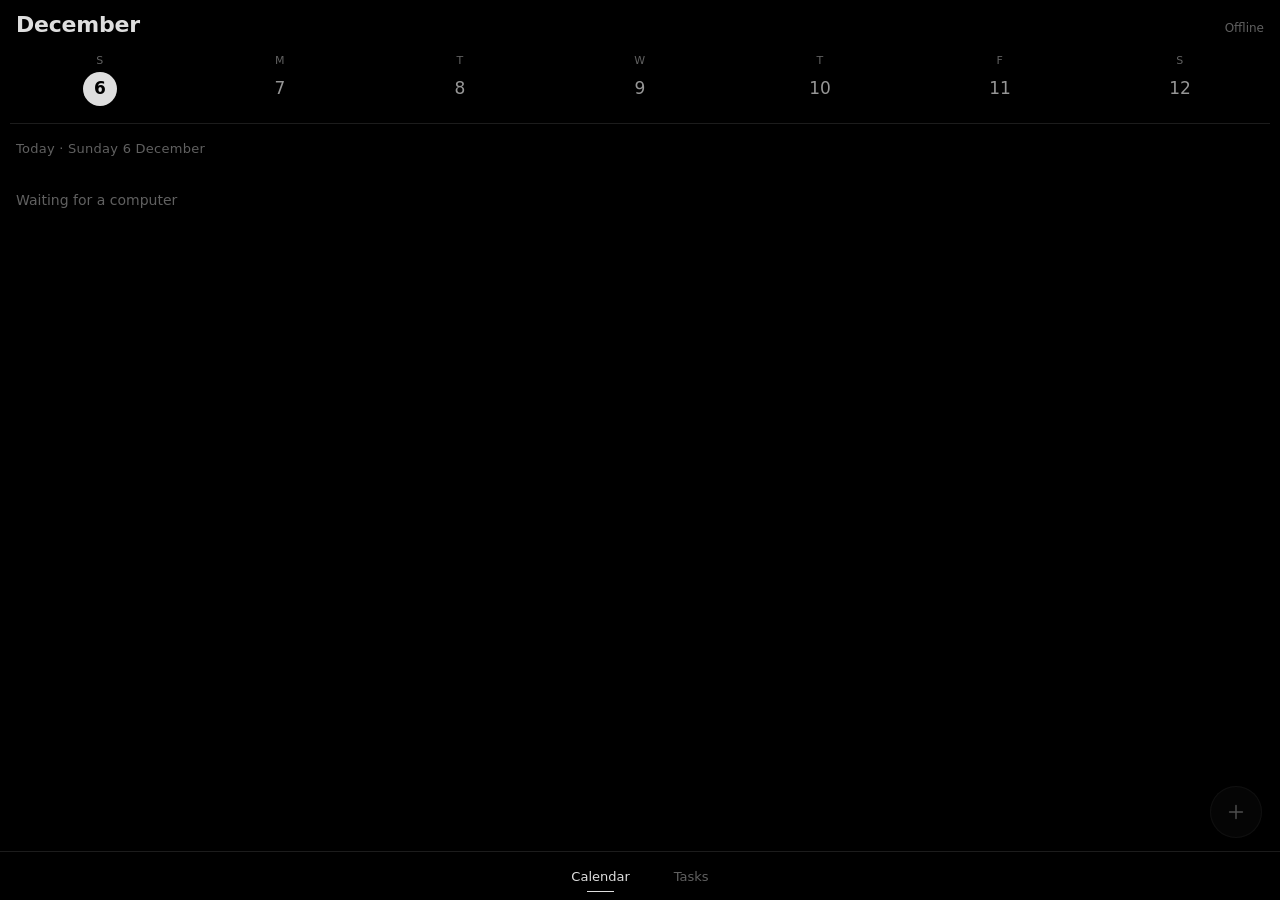
==== plan/index.html @ 7a0b4d62 "iPhone: Plan, a calendar and tasks app that edits taskvim plan/ is the iPhone's own app, separate fr" ====
<!doctype html>
<html lang="en">
<head>
<meta charset="utf-8">
<meta name="viewport" content="width=device-width,initial-scale=1,viewport-fit=cover">
<meta name="theme-color" content="#000000">
<meta name="apple-mobile-web-app-capable" content="yes">
<meta name="apple-mobile-web-app-status-bar-style" content="black-translucent">
<meta name="apple-mobile-web-app-title" content="Plan">
<link rel="apple-touch-icon" href="icon.png">
<link rel="manifest" href="manifest.webmanifest">
<title>Plan</title>
<style>
/* The iPhone's calendar and tasks: taskvim's data, edited from the phone. Same black glass as the
   subscreen (true black, greys, hairlines, one accent), but its own app: portrait, made for thumbs.
   Calendar: a week strip over the chosen day's agenda. Tasks: taskvim's dashboard sections. */
:root{
  --bg:#000; --text:#dedede; --sub:#969696; --muted:#606060; --faint:#2c2c2c; --hair:#1c1c1c; --sel:#141414;
  --accent:#94e2d5;
  --f:-apple-system,BlinkMacSystemFont,"SF Pro Text","Manrope",system-ui,sans-serif;
  color-scheme:dark;
}
*{box-sizing:border-box;-webkit-tap-highlight-color:transparent}
[hidden]{display:none!important}
html,body{margin:0;height:100%;background:var(--bg);color:var(--text);font:15px/1.35 var(--f);-webkit-text-size-adjust:100%}
body{overflow:hidden;overscroll-behavior:none}
button{font:inherit;color:inherit;background:none;border:0;padding:0;cursor:pointer}
.app{position:fixed;inset:0;display:grid;grid-template-rows:auto minmax(0,1fr) auto}

/* ---------- header + week strip ---------- */
header{padding:calc(env(safe-area-inset-top,0px) + 10px) 16px 0}
.top{display:flex;align-items:baseline;gap:8px;height:34px}
.month{font-size:22px;font-weight:600;letter-spacing:-.01em}
.year{font-size:22px;font-weight:300;color:var(--muted)}
.top .sp{flex:1}
.off{font-size:12px;color:var(--muted)}
.today{font-size:13px;color:var(--sub);padding:6px 0 6px 10px}
.strip{display:grid;grid-template-columns:repeat(7,1fr);margin:6px -6px 0;padding-bottom:8px;border-bottom:1px solid var(--hair);touch-action:pan-y}
.day{display:flex;flex-direction:column;align-items:center;gap:3px;padding:4px 0 2px;border-radius:12px;transition:background .15s}
.day .w{font-size:11px;color:var(--muted);letter-spacing:.04em}
.day .n{width:34px;height:34px;display:grid;place-items:center;border-radius:50%;font-size:17px;font-variant-numeric:tabular-nums;color:var(--sub);transition:background .15s,color .15s}
.day.is-today .n{color:var(--accent)}
.day.on .n{background:var(--text);color:#000;font-weight:600}
.day .dot{width:4px;height:4px;border-radius:50%;background:transparent}
.day.has .dot{background:var(--faint)}
.day.drop{background:var(--sel)}
.day.drop .n{box-shadow:inset 0 0 0 1px var(--accent)}

/* ---------- pages ---------- */
main{position:relative;overflow:hidden}
.page{position:absolute;inset:0;overflow-y:auto;-webkit-overflow-scrolling:touch;padding:0 16px 120px;overscroll-behavior:contain}
.slide-l{animation:slideL .22s cubic-bezier(.2,.8,.3,1)}
.slide-r{animation:slideR .22s cubic-bezier(.2,.8,.3,1)}
@keyframes slideL{from{transform:translateX(24px);opacity:.3}}
@keyframes slideR{from{transform:translateX(-24px);opacity:.3}}
.dtitle{font-size:13px;color:var(--muted);margin:16px 0 6px;letter-spacing:.02em}
.sec{font-size:11px;letter-spacing:.14em;text-transform:uppercase;color:var(--muted);margin:22px 0 4px;display:flex;justify-content:space-between}
.empty{color:var(--muted);font-size:14px;padding:28px 0 8px}

/* an agenda row: time, then what. Tasks carry a ring to tick; classes and events a hairline */
.list{-webkit-user-select:none;user-select:none;-webkit-touch-callout:none}
.item{display:flex;align-items:stretch;gap:12px;padding:11px 0;border-bottom:1px solid var(--hair);position:relative;background:var(--bg);transition:opacity .3s}
.item .when{width:46px;flex:none;font-variant-numeric:tabular-nums;display:flex;flex-direction:column;padding-top:1px}
.item .when b{font-weight:500;font-size:15px}
.item .when span{font-size:12px;color:var(--muted)}
.item .body{flex:1;min-width:0;border-left:2px solid var(--faint);padding-left:10px}
.item.event .body{border-left-color:var(--sub)}
.item.task .body{border-left-color:transparent;padding-left:0}
.item .t{white-space:nowrap;overflow:hidden;text-overflow:ellipsis}
.item .n{font-size:12.5px;color:var(--muted);white-space:nowrap;overflow:hidden;text-overflow:ellipsis;margin-top:1px}
.item.past .when,.item.past .t{color:var(--muted)}
.chk{width:22px;height:22px;flex:none;border-radius:50%;box-shadow:inset 0 0 0 1.5px var(--muted);align-self:center;position:relative;transition:box-shadow .2s,background .2s}
.chk::after{content:"";position:absolute;left:7px;top:4px;width:5px;height:10px;border:solid #000;border-width:0 2px 2px 0;transform:rotate(45deg);opacity:0}
.done .chk{background:var(--accent);box-shadow:none}
.done .chk::after{opacity:1}
.done .t{color:var(--muted);text-decoration:line-through;text-decoration-color:var(--faint)}
.item.untimed{padding:10px 0}
.item .meta{font-size:12.5px;color:var(--muted);align-self:center;white-space:nowrap;flex:none}
.now{height:0;border-top:1px solid var(--accent);position:relative;margin:-1px 0 0 46px}
.now::before{content:"";position:absolute;left:-4px;top:-4px;width:7px;height:7px;border-radius:50%;background:var(--accent)}

/* dragging: the row lifts and follows the finger; the time it would land on shows in place */
.item.lift{z-index:5;background:#0b0b0b;box-shadow:0 10px 30px rgba(0,0,0,.8),inset 0 0 0 1px var(--faint);border-radius:12px;padding-left:8px;padding-right:8px;margin:0 -8px;transition:none}
.item.lift .when b{color:var(--accent)}
.gap{height:0;border-top:1px solid var(--accent);margin:-1px 0 0}

/* ---------- tab bar + add ---------- */
nav{display:flex;justify-content:center;gap:36px;padding:10px 0 calc(env(safe-area-inset-bottom,0px) + 8px);border-top:1px solid var(--hair);background:var(--bg)}
nav button{font-size:13px;color:var(--muted);padding:6px 4px;position:relative}
nav button.on{color:var(--text)}
nav button.on::after{content:"";position:absolute;left:30%;right:30%;bottom:0;height:1px;background:var(--text)}
.fab{position:fixed;right:18px;bottom:calc(env(safe-area-inset-bottom,0px) + 62px);width:52px;height:52px;border-radius:50%;background:rgba(18,18,18,.92);-webkit-backdrop-filter:blur(16px);backdrop-filter:blur(16px);box-shadow:inset 0 0 0 1px var(--faint),0 10px 30px rgba(0,0,0,.7);display:grid;place-items:center;z-index:10}
.fab svg{width:22px;height:22px}
.fab:disabled{opacity:.35}

/* ---------- sheet: add and edit ---------- */
.veil{position:fixed;inset:0;background:rgba(0,0,0,.55);z-index:20;animation:fade .2s}
@keyframes fade{from{opacity:0}}
.sheet{position:fixed;left:0;right:0;bottom:0;z-index:21;max-height:92%;overflow-y:auto;background:rgba(12,12,12,.96);-webkit-backdrop-filter:blur(20px);backdrop-filter:blur(20px);box-shadow:inset 0 1px 0 var(--faint);border-radius:18px 18px 0 0;padding:8px 16px calc(env(safe-area-inset-bottom,0px) + 18px);animation:up .28s cubic-bezier(.2,.9,.25,1)}
@keyframes up{from{transform:translateY(100%)}}
.sheet .bar{display:flex;align-items:center;justify-content:space-between;height:44px}
.sheet .bar button{font-size:15px;color:var(--sub);padding:8px 0}
.sheet .bar .save{color:var(--accent);font-weight:600}
.sheet .bar .seg button{padding:6px 16px;font-size:13px}
.sheet .bar .save:disabled{opacity:.35}
.seg{display:flex;background:var(--sel);border-radius:9px;padding:2px;gap:2px}
.seg button{flex:1;font-size:13px;color:var(--sub);padding:6px 10px;border-radius:7px}
.seg button.on{background:#262626;color:var(--text)}
.title-in{width:100%;background:none;border:0;border-bottom:1px solid var(--hair);color:var(--text);font:500 20px/1.3 var(--f);padding:14px 0 12px;outline:none}
.title-in::placeholder{color:var(--muted)}
.row{display:flex;align-items:center;gap:10px;min-height:48px;border-bottom:1px solid var(--hair)}
.row label{flex:1;color:var(--sub);font-size:15px}
.row input,.row select{background:var(--sel);border:0;border-radius:8px;color:var(--text);font:16px var(--f);padding:6px 10px;min-height:34px;outline:none;-webkit-appearance:none;appearance:none}
.row input[type=text]{flex:1.4;min-width:0}
.row .x{color:var(--muted);font-size:13px;padding:6px 2px}
.row .seg{flex:none}
.days{display:flex;gap:6px;padding:10px 0;border-bottom:1px solid var(--hair)}
.days button{flex:1;height:34px;border-radius:9px;background:var(--sel);color:var(--sub);font-size:13px}
.days button.on{background:#262626;color:var(--text);box-shadow:inset 0 0 0 1px var(--faint)}
.acts{display:flex;gap:10px;margin-top:18px}
.acts button{flex:1;height:44px;border-radius:12px;background:var(--sel);color:var(--sub);font-size:15px}
.acts button.warn{color:#d9a0a8}
.hint{font-size:12.5px;color:var(--muted);margin-top:12px}

.toast{position:fixed;left:50%;bottom:calc(env(safe-area-inset-bottom,0px) + 128px);transform:translate(-50%,10px);opacity:0;pointer-events:none;transition:opacity .25s,transform .25s;background:#0d0d0d;box-shadow:inset 0 0 0 1px var(--faint);border-radius:12px;padding:10px 14px;font-size:13.5px;color:var(--sub);display:flex;gap:16px;align-items:center;z-index:30;max-width:calc(100% - 32px);white-space:nowrap}
.toast.show{opacity:1;transform:translate(-50%,0);pointer-events:auto}
.toast button{color:var(--accent);font-weight:600}
</style>
</head>
<body>
<div class="app">
  <header>
    <div class="top"><span class="month" id="month"></span><span class="year" id="year"></span><span class="sp"></span>
      <span class="off" id="off" hidden>Offline</span><button class="today" id="todayBtn" type="button" hidden>Today</button></div>
    <div class="strip" id="strip"></div>
  </header>
  <main>
    <section class="page" id="calPage"><div class="list" id="cal"></div></section>
    <section class="page" id="taskPage" hidden><div class="list" id="tasks"></div></section>
  </main>
  <nav><button type="button" data-tab="cal" class="on">Calendar</button><button type="button" data-tab="tasks">Tasks</button></nav>
</div>
<button class="fab" id="fab" type="button" aria-label="Add"><svg viewBox="0 0 24 24" fill="none" stroke="currentColor" stroke-width="1.6" stroke-linecap="round"><path d="M12 5v14M5 12h14"/></svg></button>
<div class="veil" id="veil" hidden></div>
<div class="sheet" id="sheet" hidden></div>
<div class="toast" id="toast"></div>
<script>
(() => {
'use strict';
const $ = s => document.querySelector(s);
const esc = s => String(s ?? '').replace(/[&<>"']/g, c => ({ '&': '&amp;', '<': '&lt;', '>': '&gt;', '"': '&quot;', "'": '&#39;' }[c]));
const load = (k, d) => { try { return JSON.parse(localStorage.getItem(k)) ?? d; } catch { return d; } };
const save = (k, v) => { try { localStorage.setItem(k, JSON.stringify(v)); } catch {} };

/* ================= dates: plain YYYY-MM-DD strings, local time ================= */
const pad = n => String(n).padStart(2, '0');
const iso = d => `${d.getFullYear()}-${pad(d.getMonth() + 1)}-${pad(d.getDate())}`;
const parse = s => { const [y, m, d] = s.split('-').map(Number); return new Date(y, m - 1, d); };
const addDays = (s, n) => { const d = parse(s); d.setDate(d.getDate() + n); return iso(d); };
const between = (a, b) => Math.round((Date.UTC(...b.split('-').map((v, i) => i === 1 ? v - 1 : +v)) - Date.UTC(...a.split('-').map((v, i) => i === 1 ? v - 1 : +v))) / 864e5);
const todayISO = () => iso(new Date());
const nowHM = () => { const d = new Date(); return `${pad(d.getHours())}:${pad(d.getMinutes())}`; };
const toMin = t => { const [h, m] = t.split(':').map(Number); return h * 60 + m; };
const toHM = m => { m = Math.max(0, Math.min(23 * 60 + 45, m)); return `${pad(Math.floor(m / 60))}:${pad(m % 60)}`; };
const WD = ['S', 'M', 'T', 'W', 'T', 'F', 'S'];
const weekStart = s => addDays(s, -parse(s).getDay());          // weeks start on Sunday, as in taskvim
function dayName(s) {
  const t = todayISO(), n = between(t, s);
  const long = parse(s).toLocaleDateString('en-GB', { weekday: 'long', day: 'numeric', month: 'long' });
  return n === 0 ? `Today · ${long}` : n === 1 ? `Tomorrow · ${long}` : n === -1 ? `Yesterday · ${long}` : long;
}
function dueLabel(s) {
  const n = between(todayISO(), s);
  if (n === 0) return 'today';
  if (n === 1) return 'tomorrow';
  if (n < 0) return n === -1 ? 'yesterday' : parse(s).toLocaleDateString('en-GB', { day: 'numeric', month: 'short' });
  if (n < 7) return parse(s).toLocaleDateString('en-GB', { weekday: 'short' });
  return parse(s).toLocaleDateString('en-GB', { day: 'numeric', month: 'short' });
}

/* ================= the computers ================= */
// The page comes from one computer over `tailscale serve`; any of them can answer, since
// Syncthing keeps taskvim's file the same on all. Edits go to whichever answered last.
const TAILNET = location.protocol === 'https:' && location.hostname.endsWith('.ts.net') ? location.hostname.split('.').slice(1).join('.') : '';
const HOSTS = [...new Set([TAILNET ? location.hostname.split('.')[0] : '', ...load('plan-hosts', ['omarchy', 'archlinux'])])];
const base = h => !h || !TAILNET ? location.origin : `https://${h}.${TAILNET}`;
let D = load('plan-data', null), live = null;

async function fetchJSON(url, opts = {}, ms = 4000) {
  const ctl = new AbortController(), timer = setTimeout(() => ctl.abort(), ms);
  try {
    const r = await fetch(url, { cache: 'no-store', ...opts, signal: ctl.signal });
    const body = await r.json().catch(() => ({}));
    if (!r.ok || body.error) throw new Error(body.error || `HTTP ${r.status}`);
    return body;
  } finally { clearTimeout(timer); }
}
function take(data, host) {
  D = data; live = host; save('plan-data', data);
  $('#off').hidden = true; $('#fab').disabled = false;
  render();
}
let syncing = false;
async function sync() {
  if (syncing || drag) return;
  syncing = true;
  try {
    for (const h of live != null ? [live, ...HOSTS.filter(x => x !== live)] : HOSTS) {
      try { const data = await fetchJSON(`${base(h)}/plan/data`); if (data.version !== D?.version || live !== h) take(data, h); return; } catch {}
    }
    live = null; $('#off').hidden = false; $('#fab').disabled = true;
  } finally { syncing = false; }
}
async function edit(op) {
  if (live == null) { toast('Offline · edits wait for a computer'); return false; }
  try {
    take(await fetchJSON(`${base(live)}/plan/edit`, { method: 'POST', body: JSON.stringify(op), headers: { 'Content-Type': 'text/plain' } }, 8000), live);
    return true;
  } catch (e) {
    toast(e.name === 'AbortError' ? 'No answer from the computer' : esc(e.message));
    sync();
    return false;
  }
}

/* ================= what falls on a day ================= */
// calendar::occurs_on, so the phone and taskvim agree on every repeat
function occurs(ev, day) {
  if (!ev.repeat) return day === ev.date;
  if (day < ev.date || ev.skip?.includes(day)) return false;
  const r = ev.repeat, every = Math.max(1, r.every || 1);
  if (r.until && day > r.until) return false;
  if (r.unit === 'day') return between(ev.date, day) % every === 0;
  if (r.unit === 'week') {
    const wd = parse(day).getDay(), weeks = between(weekStart(ev.date), weekStart(day)) / 7;
    return (r.days?.length ? r.days.includes(wd) : wd === parse(ev.date).getDay()) && weeks % every === 0;
  }
  const a = parse(ev.date), b = parse(day);
  return b.getDate() === a.getDate() && ((b.getFullYear() - a.getFullYear()) * 12 + b.getMonth() - a.getMonth()) % every === 0;
}
// a row reads in its title's direction, so a Hebrew class keeps its room on the same side
const dirOf = s => /^[^A-Za-z\u0590-\u05ff\u0600-\u06ff]*[\u0590-\u05ff\u0600-\u06ff]/.test(s) ? 'rtl' : 'ltr';
const dash = () => new Set(D?.dashboard || []);
const course = id => D?.projects.find(p => p.id === id)?.name || '';
// Yedion titles carry the lecturer ("… גב' כהן"): the list shows the course, the sheet the rest
const LECTURER = /\s+(גב'|מר|ד"ר|דר'|פרופ'|Dr\.?|Prof\.?)\s.*$/;
function agenda(day) {
  if (!D) return { timed: [], untimed: [], late: [] };
  const timed = [], untimed = [], late = [], pinned = dash();
  for (const c of D.classes) if (c.date === day) timed.push({ kind: 'class', id: c.id, title: c.title.replace(LECTURER, ''), note: c.note, start: c.start, end: c.end, src: c });
  for (const e of D.events) if (occurs(e, day)) timed.push({ kind: 'event', id: e.id, title: e.title, note: e.note, start: e.start, end: e.end, src: e });
  for (const t of D.tasks) {
    if (t.habit || t.done) continue;
    if (t.due === day) (t.start ? timed : untimed).push({ kind: 'task', id: t.id, title: t.text, note: course(t.project), start: t.start, end: t.end, src: t });
    else if (day === todayISO() && t.due && t.due < day && pinned.has(t.id)) late.push({ kind: 'task', id: t.id, title: t.text, note: course(t.project), src: t });
  }
  timed.sort((a, b) => a.start.localeCompare(b.start));
  untimed.sort((a, b) => a.title.localeCompare(b.title));
  late.sort((a, b) => a.src.due.localeCompare(b.src.due));
  return { timed, untimed, late };
}
const busy = day => { const a = agenda(day); return a.timed.length + a.untimed.length > 0; };

/* ================= render ================= */
let day = todayISO(), tab = 'cal';
const sel = s => `[data-kind="${s.kind}"][data-id="${esc(s.id)}"]`;
function renderStrip() {
  const w = weekStart(day), t = todayISO();
  const mid = parse(addDays(w, 3));
  $('#month').textContent = tab === 'cal' ? mid.toLocaleDateString('en-GB', { month: 'long' }) : 'Tasks';
  $('#year').textContent = tab !== 'cal' || mid.getFullYear() === new Date().getFullYear() ? '' : mid.getFullYear();
  $('#strip').hidden = tab !== 'cal';
  $('#todayBtn').hidden = day === t && tab === 'cal' || tab !== 'cal';
  $('#strip').innerHTML = Array.from({ length: 7 }, (_, i) => {
    const d = addDays(w, i);
    return `<button type="button" class="day${d === day ? ' on' : ''}${d === t ? ' is-today' : ''}${busy(d) ? ' has' : ''}" data-day="${d}"><span class="w">${WD[i]}</span><span class="n">${parse(d).getDate()}</span><span class="dot"></span></button>`;
  }).join('');
}
function row(it, timed) {
  const isTask = it.kind === 'task', past = timed && day === todayISO() && it.end && it.end <= nowHM();
  return `<div class="item ${it.kind}${timed ? '' : ' untimed'}${past ? ' past' : ''}" data-kind="${it.kind}" data-id="${esc(it.id)}">`
    + (timed ? `<div class="when"><b>${it.start}</b><span>${it.end || ''}</span></div>` : '')
    + `<div class="body" dir="${dirOf(it.title)}"><div class="t">${esc(it.title)}</div>${it.note ? `<div class="n">${esc(it.note)}</div>` : ''}</div>`
    + (!timed && it.src.due && it.src.due !== day ? `<span class="meta">${dueLabel(it.src.due)}</span>` : '')
    + (isTask ? '<button class="chk" type="button" aria-label="Done"></button>' : '') + '</div>';
}
function renderCal() {
  const a = agenda(day), t = todayISO();
  let html = `<div class="dtitle">${esc(dayName(day))}</div>`;
  if (!D) html += '<div class="empty">Waiting for a computer</div>';
  else if (!a.timed.length && !a.untimed.length && !a.late.length) html += '<div class="empty">Nothing on</div>';
  let nowShown = day !== t;
  for (const it of a.timed) {
    if (!nowShown && it.start > nowHM()) { html += '<div class="now"></div>'; nowShown = true; }
    html += row(it, true);
  }
  if (!nowShown && a.timed.length) html += '<div class="now"></div>';
  if (a.untimed.length) html += `<div class="sec"><span>Due</span></div>` + a.untimed.map(it => row(it, false)).join('');
  if (a.late.length) html += `<div class="sec"><span>Overdue</span></div>` + a.late.map(it => row(it, false)).join('');
  $('#cal').innerHTML = html;
}
const SECTIONS = [['important', 'Important'], ['general', 'General'], ['agent', 'Agent']];
function renderTasks() {
  if (!D) { $('#tasks').innerHTML = '<div class="empty">Waiting for a computer</div>'; return; }
  const byId = new Map(D.tasks.map(t => [t.id, t]));
  const order = D.dashboard.map(id => byId.get(id)).filter(Boolean);
  $('#tasks').innerHTML = SECTIONS.map(([k, name]) => {
    const rows = order.filter(t => t.section === k);
    return `<div class="sec" data-sec="${k}"><span>${name}</span><span>${rows.length || ''}</span></div>`
      + rows.map(t => `<div class="item task untimed${t.done ? ' done' : ''}" data-kind="task" data-id="${t.id}" data-sec="${k}">`
        + `<div class="body" dir="${dirOf(t.text)}"><div class="t">${esc(t.text)}</div>${t.project ? `<div class="n">${esc(course(t.project))}</div>` : ''}</div>`
        + `<span class="meta">${t.habit ? '↻ ' + esc(t.habit) : t.due ? dueLabel(t.due) + (t.start ? ' ' + t.start : '') : ''}</span>`
        + '<button class="chk" type="button" aria-label="Done"></button></div>').join('');
  }).join('');
}
function render() { renderStrip(); if (tab === 'cal') renderCal(); else renderTasks(); }
function goDay(d, anim) {
  if (d === day) return;
  const dir = d > day ? 'slide-l' : 'slide-r';
  day = d; render();
  if (anim !== false) { const p = $('#calPage'); p.classList.remove('slide-l', 'slide-r'); void p.offsetWidth; p.classList.add(dir); }
}
function setTab(t) {
  tab = t;
  document.querySelectorAll('nav button').forEach(b => b.classList.toggle('on', b.dataset.tab === t));
  $('#calPage').hidden = t !== 'cal'; $('#taskPage').hidden = t !== 'tasks';
  render();
}

/* ================= toast ================= */
let toastTimer = 0;
function toast(html, undo) {
  const el = $('#toast');
  el.innerHTML = `<span>${html}</span>` + (undo ? '<button type="button">Undo</button>' : '');
  if (undo) el.querySelector('button').onclick = () => { el.classList.remove('show'); undo(); };
  el.classList.add('show');
  clearTimeout(toastTimer); toastTimer = setTimeout(() => el.classList.remove('show'), undo ? 4500 : 2600);
}

/* ================= ticking a task ================= */
async function tick(id, el) {
  const t = D.tasks.find(x => x.id === id);
  if (!t || live == null) return toast('Offline · edits wait for a computer');
  el?.classList.add('done');
  const was = t.done;
  if (await edit({ op: 'task.done', id }) && !was && !t.habit) toast(`Done · <span dir="auto">${esc(t.text)}</span>`, () => edit({ op: 'task.done', id }));
}

/* ================= the sheet: add and edit ================= */
let form = null;
function openSheet(f) {
  form = f;
  $('#veil').hidden = false; $('#sheet').hidden = false;
  drawSheet();
  if (f.isNew) setTimeout(() => $('#sheet .title-in')?.focus(), 280);
}
function closeSheet() { form = null; $('#veil').hidden = true; $('#sheet').hidden = true; document.activeElement?.blur(); }
const REPEATS = [['', 'Never'], ['day', 'Every day'], ['week', 'Every week'], ['week2', 'Every 2 weeks'], ['month', 'Every month']];
function drawSheet() {
  const f = form, kinds = { task: 'Task', event: 'Event', class: 'Class' };
  let h = `<div class="bar"><button type="button" data-a="cancel">Cancel</button>`
    + (f.isNew ? `<div class="seg">${['task', 'event'].map(k => `<button type="button" data-k="${k}" class="${f.kind === k ? 'on' : ''}">${kinds[k]}</button>`).join('')}</div>` : `<span style="color:var(--muted);font-size:13px">${kinds[f.kind]}</span>`)
    + `<button type="button" class="save" data-a="save">${f.isNew ? 'Add' : 'Save'}</button></div>`;
  h += `<input class="title-in" dir="auto" id="fTitle" placeholder="${f.kind === 'task' ? 'New task' : f.kind === 'event' ? 'New event' : 'Title'}" value="${esc(f.title)}" autocomplete="off">`;
  if (f.kind === 'task') {
    h += `<div class="row"><label>Date</label>${f.due ? '<button class="x" type="button" data-a="nodate">None</button>' : ''}<input type="date" id="fDue" value="${f.due || ''}"></div>`;
    if (f.due) h += `<div class="row"><label>Time</label>${f.start ? '<button class="x" type="button" data-a="notime">None</button>' : ''}<input type="time" id="fStart" value="${f.start || ''}">${f.start ? `<input type="time" id="fEnd" value="${f.end || ''}">` : ''}</div>`;
    h += `<div class="row"><label>Section</label><div class="seg">${SECTIONS.map(([k, n]) => `<button type="button" data-s="${k}" class="${f.section === k ? 'on' : ''}">${n}</button>`).join('')}</div></div>`;
    h += `<div class="row"><label>Course</label><select id="fProject"><option value="">None</option>${D.projects.filter(p => !p.archived || p.id === f.project).map(p => `<option value="${p.id}"${p.id === f.project ? ' selected' : ''}>${esc(p.name)}</option>`).join('')}</select></div>`;
    if (f.habit) h += `<div class="hint">Repeats ${esc(f.habit)} · change that in taskvim</div>`;
  } else {
    if (f.kind === 'event') h += `<div class="row"><label>Date</label><input type="date" id="fDate" value="${f.date}"></div>`;
    h += `<div class="row"><label>Time</label><input type="time" id="fStart" value="${f.start}"><input type="time" id="fEnd" value="${f.end}"></div>`;
    h += `<div class="row"><label>${f.kind === 'class' ? 'Room' : 'Note'}</label><input type="text" dir="auto" id="fNote" value="${esc(f.note)}" autocomplete="off"></div>`;
    if (f.kind === 'event') {
      h += `<div class="row"><label>Repeat</label><select id="fRepeat">${REPEATS.map(([k, n]) => `<option value="${k}"${f.repeat === k ? ' selected' : ''}>${n}</option>`).join('')}</select></div>`;
      if (f.repeat.startsWith('week')) h += `<div class="days">${WD.map((w, i) => `<button type="button" data-wd="${i}" class="${f.days.includes(i) ? 'on' : ''}">${w}</button>`).join('')}</div>`;
      if (f.repeat) h += `<div class="row"><label>Ends</label>${f.until ? '<button class="x" type="button" data-a="nountil">Never</button>' : ''}<input type="date" id="fUntil" value="${f.until || ''}"></div>`;
    }
    if (f.kind === 'class' && f.lecturer) h += `<div class="hint" dir="auto">${esc(f.lecturer)}</div>`;
  }
  if (!f.isNew) {
    h += '<div class="acts">';
    if (f.kind === 'task') h += `<button type="button" data-a="done">${f.done ? 'Not done' : 'Done'}</button><button type="button" class="warn" data-a="del">${f.confirm ? 'Delete it?' : 'Delete'}</button>`;
    if (f.kind === 'event' && f.repeating) h += `<button type="button" class="warn" data-a="delone">${f.confirm === 'one' ? 'Sure?' : 'Delete this day'}</button><button type="button" class="warn" data-a="del">${f.confirm === 'all' ? 'Sure?' : 'Delete all'}</button>`;
    else if (f.kind === 'event') h += `<button type="button" class="warn" data-a="del">${f.confirm ? 'Delete it?' : 'Delete'}</button>`;
    if (f.kind === 'class') h += `<button type="button" class="warn" data-a="hide">${f.confirm ? 'Hide it?' : 'Hide this meeting'}</button>`;
    h += '</div>';
  }
  if (live == null) h += '<div class="hint">Offline · edits wait for a computer</div>';
  $('#sheet').innerHTML = h;
  $('#sheet .save').disabled = live == null;
}
// read the inputs back into the form before redrawing or saving
function readSheet() {
  const v = id => $('#' + id)?.value;
  if ($('#fTitle')) form.title = v('fTitle');
  for (const [id, k] of [['fDue', 'due'], ['fDate', 'date'], ['fStart', 'start'], ['fEnd', 'end'], ['fNote', 'note'], ['fUntil', 'until'], ['fRepeat', 'repeat']]) if ($('#' + id)) form[k] = v(id);
  if ($('#fProject')) form.project = v('fProject') ? +v('fProject') : null;
}
function newForm(kind) {
  const d = day, h = new Date().getHours();
  const start = toHM(Math.min(22, d === todayISO() ? h + 1 : 9) * 60);
  return { isNew: true, kind, title: form?.title || '', due: d, date: d, start: kind === 'event' ? start : '', end: kind === 'event' ? toHM(toMin(start) + 60) : '',
    note: '', section: 'general', project: null, repeat: '', days: [parse(d).getDay()], until: '' };
}
function editForm(kind, id) {
  if (kind === 'task') {
    const t = D.tasks.find(x => x.id === +id); if (!t) return null;
    return { kind, id: t.id, title: t.text, due: t.due || '', start: t.start || '', end: t.end || '', section: t.section, project: t.project, done: t.done, habit: t.habit };
  }
  if (kind === 'event') {
    const e = D.events.find(x => x.id === +id); if (!e) return null;
    const r = e.repeat;
    return { kind, id: e.id, title: e.title, date: e.date, start: e.start, end: e.end, note: e.note, on: day, repeating: !!r,
      repeat: !r ? '' : r.unit === 'week' && r.every === 2 ? 'week2' : r.unit, days: r?.days?.length ? r.days : [parse(e.date).getDay()], until: r?.until || '' };
  }
  const c = D.classes.find(x => x.id === id); if (!c) return null;
  const m = c.title.match(LECTURER);
  return { kind, id: c.id, title: c.title, start: c.start, end: c.end, note: c.note, lecturer: m ? m[0].trim() : '' };
}
async function saveSheet() {
  readSheet();
  const f = form;
  let op;
  if (f.kind === 'task') {
    op = { op: f.isNew ? 'task.add' : 'task.set', text: f.title, due: f.due || null };
    if (f.isNew || f.project !== D.tasks.find(x => x.id === f.id)?.project) op.project = f.project;
    if (f.due) { op.start = f.start || null; op.end = f.end || null; } else op.start = null;
  } else if (f.kind === 'event') {
    const unit = f.repeat === 'week2' ? 'week' : f.repeat;
    op = { op: f.isNew ? 'event.add' : 'event.set', title: f.title, date: f.date, start: f.start, end: f.end, note: f.note,
      repeat: unit ? { unit, every: f.repeat === 'week2' ? 2 : 1, days: unit === 'week' ? f.days : [], until: f.until || null } : null };
  } else op = { op: 'class.set', title: f.title, start: f.start, end: f.end, note: f.note };   // the agent keeps only what differs from the feed
  if (!f.isNew) op.id = f.id;
  if (f.kind === 'task' && f.isNew) op.section = f.section;
  if (!f.isNew && f.kind === 'task') {   // a section change also moves it on the dashboard
    const t = D.tasks.find(x => x.id === f.id);
    if (t && t.section !== f.section && !await edit({ op: 'task.place', id: f.id, section: f.section })) return;
  }
  if (await edit(op)) {
    closeSheet();
    const target = f.kind === 'task' ? f.due : f.kind === 'event' ? f.date : null;
    if (f.isNew && target && tab === 'cal') goDay(target);
  }
}
$('#sheet').addEventListener('click', async e => {
  const b = e.target.closest('button'); if (!b) return;
  readSheet();
  const a = b.dataset.a, f = form;
  if (b.dataset.k) { const keep = f.title; form = newForm(b.dataset.k); form.title = keep; return drawSheet(); }
  if (b.dataset.s) { f.section = b.dataset.s; return drawSheet(); }
  if (b.dataset.wd) { const i = +b.dataset.wd; f.days = f.days.includes(i) ? f.days.filter(x => x !== i) : [...f.days, i].sort(); if (!f.days.length) f.days = [i]; return drawSheet(); }
  if (a === 'cancel') return closeSheet();
  if (a === 'save') return saveSheet();
  if (a === 'nodate') { f.due = ''; f.start = f.end = ''; return drawSheet(); }
  if (a === 'notime') { f.start = f.end = ''; return drawSheet(); }
  if (a === 'nountil') { f.until = ''; return drawSheet(); }
  if (a === 'done') { closeSheet(); return tick(f.id); }
  const sure = key => { if (f.confirm === key) return true; f.confirm = key; drawSheet(); return false; };
  if (a === 'del' && sure(f.repeating ? 'all' : true)) { if (await edit({ op: f.kind + '.delete', id: f.id })) { closeSheet(); toast('Deleted'); } }
  if (a === 'delone' && sure('one')) { if (await edit({ op: 'event.delete', id: f.id, date: f.on })) { closeSheet(); toast('Deleted for this day'); } }
  if (a === 'hide' && sure(true)) { if (await edit({ op: 'class.hide', id: f.id })) { closeSheet(); toast('Hidden'); } }
});
$('#sheet').addEventListener('change', e => {
  if (!['fDue', 'fRepeat', 'fStart', 'fUntil'].includes(e.target.id)) return;
  const hadStart = !!form.start;
  readSheet();
  if (e.target.id === 'fStart' && form.start && (!hadStart || !form.end || form.end <= form.start)) form.end = toHM(toMin(form.start) + 60);
  if (e.target.id === 'fStart' && $('#fEnd') && hadStart) { $('#fEnd').value = form.end; return; }
  drawSheet();
});
$('#veil').addEventListener('click', closeSheet);
$('#fab').addEventListener('click', () => openSheet(newForm(tab === 'tasks' ? 'task' : 'event')));

/* ================= taps ================= */
let suppressClick = false;
function onListClick(e) {
  if (suppressClick) { suppressClick = false; return; }
  const it = e.target.closest('.item'); if (!it || !D) return;
  if (e.target.closest('.chk')) return tick(+it.dataset.id, it);
  const f = editForm(it.dataset.kind, it.dataset.id);
  if (f) openSheet(f);
}
$('#cal').addEventListener('click', onListClick);
$('#tasks').addEventListener('click', onListClick);
$('#strip').addEventListener('click', e => { const b = e.target.closest('.day'); if (b && !suppressClick) { if (tab !== 'cal') setTab('cal'); goDay(b.dataset.day); } });
$('#todayBtn').addEventListener('click', () => goDay(todayISO()));
document.querySelector('nav').addEventListener('click', e => { const b = e.target.closest('button'); if (b) setTab(b.dataset.tab); });

/* ================= swipes: the agenda by day, the strip by week ================= */
function swipe(el, fn) {
  let x0 = null, y0 = 0;
  el.addEventListener('touchstart', e => { if (e.touches.length === 1) { x0 = e.touches[0].clientX; y0 = e.touches[0].clientY; } }, { passive: true });
  el.addEventListener('touchend', e => {
    if (x0 == null || drag) return;
    const t = e.changedTouches[0], dx = t.clientX - x0, dy = t.clientY - y0;
    x0 = null;
    if (Math.abs(dx) > 60 && Math.abs(dy) < Math.abs(dx) * .6) fn(dx < 0 ? 1 : -1);
  }, { passive: true });
}
swipe($('#calPage'), n => goDay(addDays(day, n)));
swipe($('#strip'), n => goDay(addDays(day, 7 * n)));

/* ================= drag: hold, then move =================
   Calendar: up and down moves the time in quarter hours; over a day in the strip moves the day.
   Tasks: up and down moves it between and within the dashboard sections. */
let press = null, drag = null;
const pt = e => e.touches ? (e.touches[0] || e.changedTouches[0]) : e;
function down(e) {
  const it = e.target.closest('.item'); if (!it || e.target.closest('.chk') || !D || live == null) return;
  const p = pt(e);
  press = { it, x: p.clientX, y: p.clientY, timer: setTimeout(() => startDrag(), 380) };
}
function startDrag() {
  const { it, y } = press; press = null;
  const kind = it.dataset.kind, id = it.dataset.id, inCal = !!it.closest('#cal');
  const src = kind === 'task' ? D.tasks.find(t => t.id === +id) : kind === 'event' ? D.events.find(x => x.id === +id) : D.classes.find(c => c.id === id);
  drag = { it, kind, id, inCal, y0: y, src, timed: inCal && !it.classList.contains('untimed'), day, target: null };
  if (drag.timed) { drag.start = it.querySelector('.when b').textContent; drag.len = toMin(it.querySelector('.when span').textContent || drag.start) - toMin(drag.start); }
  it.classList.add('lift');
  suppressClick = true;
}
function move(e) {
  const p = pt(e);
  if (press && Math.hypot(p.clientX - press.x, p.clientY - press.y) > 8) { clearTimeout(press.timer); press = null; }
  if (!drag) return;
  e.preventDefault();
  const dy = p.clientY - drag.y0;
  drag.it.style.transform = `translateY(${dy}px)`;
  // over the strip: that day
  const over = document.elementFromPoint(p.clientX, p.clientY)?.closest('.day');
  document.querySelectorAll('.day.drop').forEach(b => b !== over && b.classList.remove('drop'));
  if (drag.inCal) {
    drag.dayTo = over && !(drag.kind === 'class') ? over.dataset.day : null;
    if (over && drag.kind !== 'class') over.classList.add('drop');
    if (drag.timed) {
      drag.newStart = drag.dayTo ? drag.start : toHM(toMin(drag.start) + Math.round(dy / 14) * 15);
      drag.it.querySelector('.when b').textContent = drag.newStart;
      drag.it.querySelector('.when span').textContent = toHM(toMin(drag.newStart) + drag.len);
    }
    return;
  }
  // the dashboard: find the gap the finger is over
  document.querySelector('.gap')?.remove();
  let section = null, before = null, gapAfter = null;
  for (const el of document.querySelectorAll('#tasks .sec, #tasks .item')) {
    if (el === drag.it) continue;
    const r = el.getBoundingClientRect();
    if (el.classList.contains('sec')) { if (r.top < p.clientY) { section = el.dataset.sec; before = null; gapAfter = el; } continue; }
    if (el.dataset.sec !== section) continue;
    if (p.clientY < r.top + r.height / 2) { before = +el.dataset.id; break; }
    gapAfter = el;
  }
  drag.target = section ? { section, before } : null;
  if (gapAfter) gapAfter.insertAdjacentHTML('afterend', '<div class="gap"></div>');
}
async function up(e) {
  if (press) { clearTimeout(press.timer); press = null; }
  if (!drag) return;
  const d = drag; drag = null;
  document.querySelector('.gap')?.remove();
  document.querySelectorAll('.day.drop').forEach(b => b.classList.remove('drop'));
  d.it.classList.remove('lift'); d.it.style.transform = '';
  setTimeout(() => { suppressClick = false; }, 50);
  if (e.type === 'touchcancel') return render();
  if (!d.inCal) {
    if (!d.target) return render();
    const { section, before } = d.target;
    const order = D.dashboard.filter(i => i !== d.src.id);       // show it in place at once
    order.splice(before != null && order.includes(before) ? order.indexOf(before) : order.length, 0, d.src.id);
    D.dashboard = order; d.src.section = section; render();
    return edit({ op: 'task.place', id: d.src.id, section, before });
  }
  const to = d.dayTo || d.day, start = d.timed ? d.newStart || d.start : null;
  if (to === d.day && start === (d.timed ? d.start : null)) return render();
  const end = start ? toHM(toMin(start) + d.len) : null;
  if (to !== d.day) goDay(to);
  if (d.kind === 'task') return edit({ op: 'task.set', id: d.src.id, due: to, ...(start ? { start, end } : {}) });
  if (d.kind === 'event') return edit({ op: 'event.move', id: d.src.id, from: d.day, date: to, start, end });
  return edit({ op: 'class.set', id: d.src.id, title: d.src.title, note: d.src.note, start, end });
}
for (const el of [$('#cal'), $('#tasks')]) { el.addEventListener('touchstart', down, { passive: true }); el.addEventListener('mousedown', down); }
document.addEventListener('touchmove', move, { passive: false });
document.addEventListener('mousemove', move);
document.addEventListener('touchend', up); document.addEventListener('touchcancel', up); document.addEventListener('mouseup', up);
document.addEventListener('contextmenu', e => { if (e.target.closest('.list')) e.preventDefault(); });

/* ================= start ================= */
render();
sync();
setInterval(() => { if (document.visibilityState === 'visible') sync(); }, 20000);
setInterval(() => { if (!drag && !form) render(); }, 60000);    // the now line, past rows, a new day
document.addEventListener('visibilitychange', () => { if (document.visibilityState === 'visible') { if (day < todayISO() && !form) day = todayISO(); sync(); } });
if (TAILNET && navigator.serviceWorker) navigator.serviceWorker.register('sw.js').catch(() => {});
})();
</script>
</body>
</html>
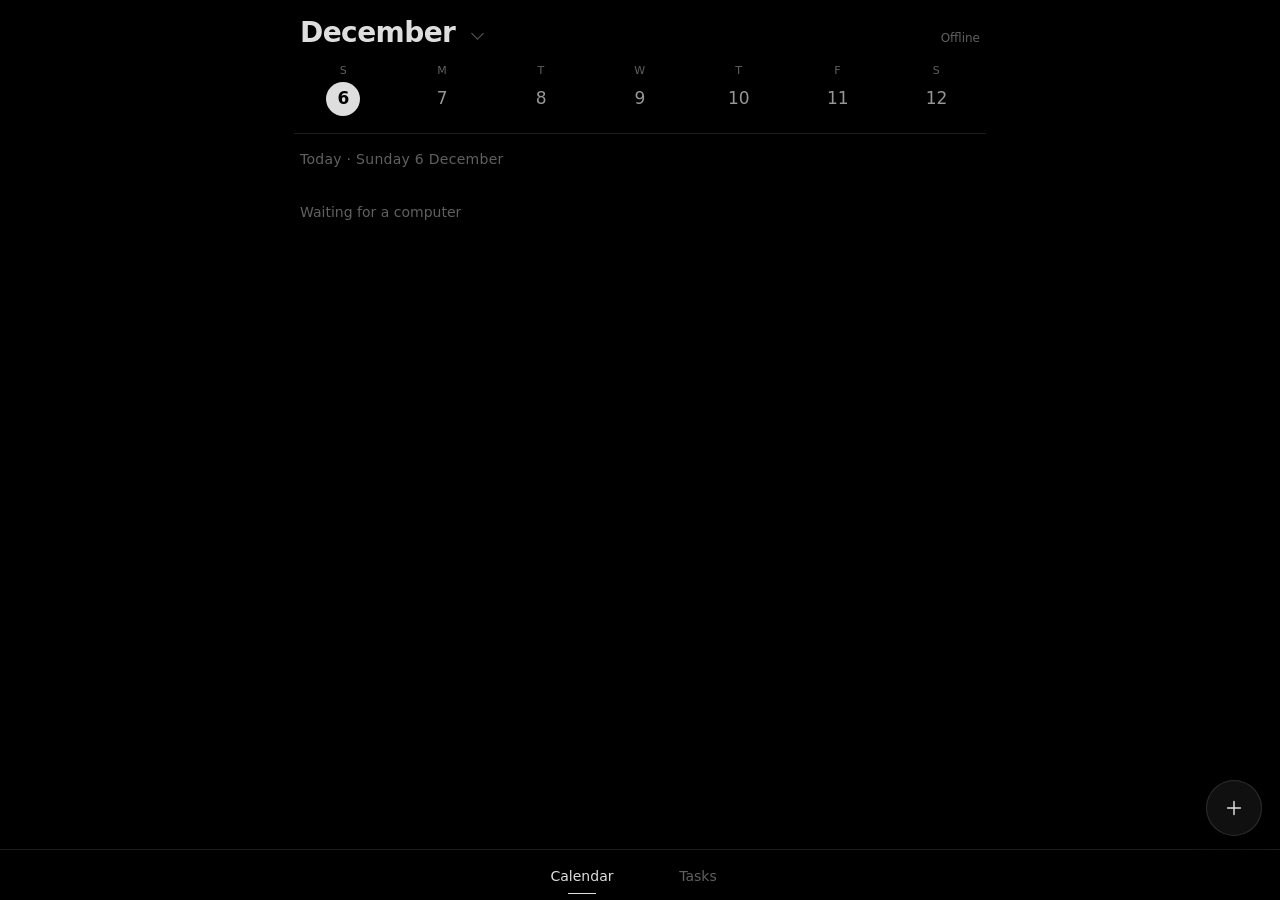
==== commit ddeda7cc: "Plan: edits queue on the iPhone offline and changes show live Every edit shows at once and waits in " ====
--- a/plan/index.html
+++ b/plan/index.html
@@ -2,10 +2,10 @@
 <html lang="en">
 <head>
 <meta charset="utf-8">
-<meta name="viewport" content="width=device-width,initial-scale=1,viewport-fit=cover">
+<meta name="viewport" content="width=device-width,initial-scale=1,maximum-scale=1,viewport-fit=cover">
 <meta name="theme-color" content="#000000">
 <meta name="apple-mobile-web-app-capable" content="yes">
-<meta name="apple-mobile-web-app-status-bar-style" content="black-translucent">
+<meta name="apple-mobile-web-app-status-bar-style" content="black">
 <meta name="apple-mobile-web-app-title" content="Plan">
 <link rel="apple-touch-icon" href="icon.png">
 <link rel="manifest" href="manifest.webmanifest">
@@ -22,16 +22,20 @@
 }
 *{box-sizing:border-box;-webkit-tap-highlight-color:transparent}
 [hidden]{display:none!important}
-html,body{margin:0;height:100%;background:var(--bg);color:var(--text);font:15px/1.35 var(--f);-webkit-text-size-adjust:100%}
+html,body{margin:0;height:100%;background:var(--bg);color:var(--text);font:16px/1.35 var(--f);-webkit-text-size-adjust:100%;touch-action:manipulation}
 body{overflow:hidden;overscroll-behavior:none}
 button{font:inherit;color:inherit;background:none;border:0;padding:0;cursor:pointer}
-.app{position:fixed;inset:0;display:grid;grid-template-rows:auto minmax(0,1fr) auto}
+.app{position:fixed;inset:0;display:grid;grid-template-rows:auto minmax(0,1fr) auto;--side:max(16px,calc((100vw - 680px) / 2));--l:calc(env(safe-area-inset-left,0px) + var(--side));--r:calc(env(safe-area-inset-right,0px) + var(--side))}
 
 /* ---------- header + week strip ---------- */
-header{padding:calc(env(safe-area-inset-top,0px) + 10px) 16px 0}
-.top{display:flex;align-items:baseline;gap:8px;height:34px}
-.month{font-size:22px;font-weight:600;letter-spacing:-.01em}
-.year{font-size:22px;font-weight:300;color:var(--muted)}
+header{padding:calc(env(safe-area-inset-top,0px) + 14px) var(--r) 0 var(--l);position:relative;z-index:12;background:var(--bg)}
+.top{display:flex;align-items:baseline;gap:8px;height:40px}
+.mbtn{display:flex;align-items:baseline;gap:8px}
+.month{font-size:28px;font-weight:700;letter-spacing:-.02em}
+.year{font-size:28px;font-weight:300;color:var(--muted)}
+.mbtn .caret{width:9px;height:9px;border:solid var(--muted);border-width:0 1.5px 1.5px 0;transform:translateY(-4px) rotate(45deg);margin-left:2px;transition:transform .2s}
+.mbtn.open .caret{transform:translateY(0) rotate(-135deg)}
+.mbtn.static .caret{display:none}
 .top .sp{flex:1}
 .off{font-size:12px;color:var(--muted)}
 .today{font-size:13px;color:var(--sub);padding:6px 0 6px 10px}
@@ -41,43 +45,50 @@
 .day .n{width:34px;height:34px;display:grid;place-items:center;border-radius:50%;font-size:17px;font-variant-numeric:tabular-nums;color:var(--sub);transition:background .15s,color .15s}
 .day.is-today .n{color:var(--accent)}
 .day.on .n{background:var(--text);color:#000;font-weight:600}
-.day .dot{width:4px;height:4px;border-radius:50%;background:transparent}
-.day.has .dot{background:var(--faint)}
+.day .dots{display:flex;gap:2px;height:4px}
+.day .dots i{width:4px;height:4px;border-radius:50%;background:var(--faint)}
 .day.drop{background:var(--sel)}
 .day.drop .n{box-shadow:inset 0 0 0 1px var(--accent)}
 
 /* ---------- pages ---------- */
 main{position:relative;overflow:hidden}
-.page{position:absolute;inset:0;overflow-y:auto;-webkit-overflow-scrolling:touch;padding:0 16px 120px;overscroll-behavior:contain}
+.page{position:absolute;inset:0;overflow-y:auto;-webkit-overflow-scrolling:touch;padding:0 var(--r) 120px var(--l);overscroll-behavior:contain;overflow-x:hidden;scrollbar-width:none}
+.page::-webkit-scrollbar{display:none}
 .slide-l{animation:slideL .22s cubic-bezier(.2,.8,.3,1)}
 .slide-r{animation:slideR .22s cubic-bezier(.2,.8,.3,1)}
 @keyframes slideL{from{transform:translateX(24px);opacity:.3}}
 @keyframes slideR{from{transform:translateX(-24px);opacity:.3}}
-.dtitle{font-size:13px;color:var(--muted);margin:16px 0 6px;letter-spacing:.02em}
+.dtitle{font-size:14px;color:var(--muted);margin:16px 0 6px;letter-spacing:.02em}
 .sec{font-size:11px;letter-spacing:.14em;text-transform:uppercase;color:var(--muted);margin:22px 0 4px;display:flex;justify-content:space-between}
 .empty{color:var(--muted);font-size:14px;padding:28px 0 8px}
 
 /* an agenda row: time, then what. Tasks carry a ring to tick; classes and events a hairline */
 .list{-webkit-user-select:none;user-select:none;-webkit-touch-callout:none}
 .item{display:flex;align-items:stretch;gap:12px;padding:11px 0;border-bottom:1px solid var(--hair);position:relative;background:var(--bg);transition:opacity .3s}
-.item .when{width:46px;flex:none;font-variant-numeric:tabular-nums;display:flex;flex-direction:column;padding-top:1px}
-.item .when b{font-weight:500;font-size:15px}
-.item .when span{font-size:12px;color:var(--muted)}
+.item .when{width:50px;flex:none;font-variant-numeric:tabular-nums;display:flex;flex-direction:column;padding-top:1px}
+.item .when b{font-weight:500;font-size:16px}
+.item .when span{font-size:13px;color:var(--muted)}
 .item .body{flex:1;min-width:0;border-left:2px solid var(--faint);padding-left:10px}
 .item.event .body{border-left-color:var(--sub)}
 .item.task .body{border-left-color:transparent;padding-left:0}
-.item .t{white-space:nowrap;overflow:hidden;text-overflow:ellipsis}
-.item .n{font-size:12.5px;color:var(--muted);white-space:nowrap;overflow:hidden;text-overflow:ellipsis;margin-top:1px}
+.item .t{font-size:16.5px;overflow:hidden;display:-webkit-box;-webkit-box-orient:vertical;-webkit-line-clamp:2;overflow-wrap:anywhere}
+.item .n{font-size:13.5px;color:var(--muted);white-space:nowrap;overflow:hidden;text-overflow:ellipsis;margin-top:1px}
 .item.past .when,.item.past .t{color:var(--muted)}
-.chk{width:22px;height:22px;flex:none;border-radius:50%;box-shadow:inset 0 0 0 1.5px var(--muted);align-self:center;position:relative;transition:box-shadow .2s,background .2s}
-.chk::after{content:"";position:absolute;left:7px;top:4px;width:5px;height:10px;border:solid #000;border-width:0 2px 2px 0;transform:rotate(45deg);opacity:0}
+.chk{width:24px;height:24px;flex:none;border-radius:50%;box-shadow:inset 0 0 0 1.5px var(--muted);align-self:center;position:relative;transition:box-shadow .2s,background .2s}
+.chk::after{content:"";position:absolute;left:8.5px;top:5px;width:5px;height:10px;border:solid #000;border-width:0 2px 2px 0;transform:rotate(45deg);opacity:0}
 .done .chk{background:var(--accent);box-shadow:none}
 .done .chk::after{opacity:1}
 .done .t{color:var(--muted);text-decoration:line-through;text-decoration-color:var(--faint)}
 .item.untimed{padding:10px 0}
-.item .meta{font-size:12.5px;color:var(--muted);align-self:center;white-space:nowrap;flex:none}
-.now{height:0;border-top:1px solid var(--accent);position:relative;margin:-1px 0 0 46px}
+.item .meta{font-size:13.5px;color:var(--muted);align-self:center;white-space:nowrap;flex:none}
+.now{height:0;border-top:1px solid var(--accent);position:relative;margin:-1px 0 0 50px}
 .now::before{content:"";position:absolute;left:-4px;top:-4px;width:7px;height:7px;border-radius:50%;background:var(--accent)}
+
+/* swiping a task right ticks it: a quiet accent ring follows from the left */
+.item.swiping{transition:none;overflow:hidden}
+.swipe-bg{position:absolute;left:0;top:0;bottom:0;display:flex;align-items:center;padding-left:4px;pointer-events:none;opacity:0}
+.swipe-bg b{width:24px;height:24px;border-radius:50%;box-shadow:inset 0 0 0 1.5px var(--accent);transition:background .15s}
+.swipe-bg.go b{background:var(--accent)}
 
 /* dragging: the row lifts and follows the finger; the time it would land on shows in place */
 .item.lift{z-index:5;background:#0b0b0b;box-shadow:0 10px 30px rgba(0,0,0,.8),inset 0 0 0 1px var(--faint);border-radius:12px;padding-left:8px;padding-right:8px;margin:0 -8px;transition:none}
@@ -85,18 +96,18 @@
 .gap{height:0;border-top:1px solid var(--accent);margin:-1px 0 0}
 
 /* ---------- tab bar + add ---------- */
-nav{display:flex;justify-content:center;gap:36px;padding:10px 0 calc(env(safe-area-inset-bottom,0px) + 8px);border-top:1px solid var(--hair);background:var(--bg)}
-nav button{font-size:13px;color:var(--muted);padding:6px 4px;position:relative}
+nav{display:flex;justify-content:center;gap:44px;padding:8px 0 calc(env(safe-area-inset-bottom,0px) + 6px);border-top:1px solid var(--hair);background:var(--bg)}
+nav button{font-size:14px;min-width:72px;min-height:36px;color:var(--muted);padding:6px 4px;position:relative}
 nav button.on{color:var(--text)}
 nav button.on::after{content:"";position:absolute;left:30%;right:30%;bottom:0;height:1px;background:var(--text)}
-.fab{position:fixed;right:18px;bottom:calc(env(safe-area-inset-bottom,0px) + 62px);width:52px;height:52px;border-radius:50%;background:rgba(18,18,18,.92);-webkit-backdrop-filter:blur(16px);backdrop-filter:blur(16px);box-shadow:inset 0 0 0 1px var(--faint),0 10px 30px rgba(0,0,0,.7);display:grid;place-items:center;z-index:10}
+.fab{position:fixed;right:calc(env(safe-area-inset-right,0px) + 18px);bottom:calc(env(safe-area-inset-bottom,0px) + 64px);width:56px;height:56px;border-radius:50%;background:rgba(18,18,18,.92);-webkit-backdrop-filter:blur(16px);backdrop-filter:blur(16px);box-shadow:inset 0 0 0 1px var(--faint),0 10px 30px rgba(0,0,0,.7);display:grid;place-items:center;z-index:10}
 .fab svg{width:22px;height:22px}
 .fab:disabled{opacity:.35}
 
 /* ---------- sheet: add and edit ---------- */
 .veil{position:fixed;inset:0;background:rgba(0,0,0,.55);z-index:20;animation:fade .2s}
 @keyframes fade{from{opacity:0}}
-.sheet{position:fixed;left:0;right:0;bottom:0;z-index:21;max-height:92%;overflow-y:auto;background:rgba(12,12,12,.96);-webkit-backdrop-filter:blur(20px);backdrop-filter:blur(20px);box-shadow:inset 0 1px 0 var(--faint);border-radius:18px 18px 0 0;padding:8px 16px calc(env(safe-area-inset-bottom,0px) + 18px);animation:up .28s cubic-bezier(.2,.9,.25,1)}
+.sheet{position:fixed;left:max(0px,calc((100vw - 720px) / 2));right:max(0px,calc((100vw - 720px) / 2));bottom:var(--kb,0px);z-index:21;max-height:calc(100% - var(--kb,0px) - env(safe-area-inset-top,0px) - 8px);transition:bottom .25s;overflow-y:auto;background:rgba(12,12,12,.96);-webkit-backdrop-filter:blur(20px);backdrop-filter:blur(20px);box-shadow:inset 0 1px 0 var(--faint);border-radius:18px 18px 0 0;padding:8px calc(env(safe-area-inset-right,0px) + 16px) calc(env(safe-area-inset-bottom,0px) + 18px) calc(env(safe-area-inset-left,0px) + 16px);animation:up .28s cubic-bezier(.2,.9,.25,1)}
 @keyframes up{from{transform:translateY(100%)}}
 .sheet .bar{display:flex;align-items:center;justify-content:space-between;height:44px}
 .sheet .bar button{font-size:15px;color:var(--sub);padding:8px 0}
@@ -120,7 +131,43 @@
 .acts{display:flex;gap:10px;margin-top:18px}
 .acts button{flex:1;height:44px;border-radius:12px;background:var(--sel);color:var(--sub);font-size:15px}
 .acts button.warn{color:#d9a0a8}
+.chips{display:flex;gap:6px;padding:10px 0 2px;overflow-x:auto;scrollbar-width:none}
+.chips::-webkit-scrollbar{display:none}
+.chips button{flex:none;height:32px;padding:0 12px;border-radius:16px;background:var(--sel);color:var(--sub);font-size:13.5px}
+.chips button.on{background:#262626;color:var(--text);box-shadow:inset 0 0 0 1px var(--faint)}
 .hint{font-size:12.5px;color:var(--muted);margin-top:12px}
+
+.mpick{position:fixed;left:calc(env(safe-area-inset-left,0px) + 8px);right:calc(env(safe-area-inset-right,0px) + 8px);top:calc(env(safe-area-inset-top,0px) + 62px);max-width:420px;z-index:15;background:rgba(14,14,14,.97);-webkit-backdrop-filter:blur(20px);backdrop-filter:blur(20px);box-shadow:inset 0 0 0 1px var(--faint),0 20px 60px rgba(0,0,0,.8);border-radius:16px;padding:10px 10px 12px;transform-origin:top left;animation:pop .2s cubic-bezier(.22,.9,.24,1)}
+@keyframes pop{from{opacity:0;transform:scale(.96)}}
+.mpick .mh{display:flex;align-items:center;justify-content:space-between;padding:2px 4px 8px}
+.mpick .mh b{font-weight:600;font-size:16px}
+.mpick .mh button{width:40px;height:36px;display:grid;place-items:center;color:var(--sub);font-size:20px}
+.mpick .mg{display:grid;grid-template-columns:repeat(7,1fr);row-gap:2px;text-align:center}
+.mpick .mg span{font-size:11px;color:var(--muted);padding-bottom:4px}
+.mpick .mg button{height:40px;display:flex;flex-direction:column;align-items:center;justify-content:center;gap:2px;border-radius:10px;font-size:15px;color:var(--sub);font-variant-numeric:tabular-nums}
+.mpick .mg button i{width:4px;height:4px;border-radius:50%;background:transparent}
+.mpick .mg button.has i{background:var(--faint)}
+.mpick .mg button.is-today{color:var(--accent)}
+.mpick .mg button.on{background:var(--text);color:#000;font-weight:600}
+.mpick .mg button.on i{background:transparent}
+.mpick .jump{display:block;margin:8px auto 0;font-size:13px;color:var(--sub);padding:6px 12px}
+.shade{position:fixed;inset:0;z-index:14}
+
+/* landscape on a phone: the header becomes one row, so the day keeps most of the height */
+@media (orientation:landscape) and (max-height:500px){
+  header{display:flex;align-items:center;gap:16px;padding-top:6px}
+  .top{flex:none;height:auto}
+  .month,.year{font-size:22px}
+  .strip{flex:1;margin:0;padding-bottom:4px;border-bottom:0}
+  .day{flex-direction:row;justify-content:center;gap:6px;padding:2px 0}
+  .day .n{width:30px;height:30px;font-size:15px}
+  .day .dots{display:none}
+  main{border-top:1px solid var(--hair)}
+  .dtitle{margin-top:10px}
+  nav{padding-top:4px}
+  .fab{bottom:calc(env(safe-area-inset-bottom,0px) + 54px);width:50px;height:50px}
+  .mpick{top:calc(env(safe-area-inset-top,0px) + 44px);max-height:calc(100% - 52px);overflow-y:auto}
+}
 
 .toast{position:fixed;left:50%;bottom:calc(env(safe-area-inset-bottom,0px) + 128px);transform:translate(-50%,10px);opacity:0;pointer-events:none;transition:opacity .25s,transform .25s;background:#0d0d0d;box-shadow:inset 0 0 0 1px var(--faint);border-radius:12px;padding:10px 14px;font-size:13.5px;color:var(--sub);display:flex;gap:16px;align-items:center;z-index:30;max-width:calc(100% - 32px);white-space:nowrap}
 .toast.show{opacity:1;transform:translate(-50%,0);pointer-events:auto}
@@ -130,7 +177,7 @@
 <body>
 <div class="app">
   <header>
-    <div class="top"><span class="month" id="month"></span><span class="year" id="year"></span><span class="sp"></span>
+    <div class="top"><button class="mbtn" id="mbtn" type="button"><span class="month" id="month"></span><span class="year" id="year"></span><i class="caret"></i></button><span class="sp"></span>
       <span class="off" id="off" hidden>Offline</span><button class="today" id="todayBtn" type="button" hidden>Today</button></div>
     <div class="strip" id="strip"></div>
   </header>
@@ -141,6 +188,8 @@
   <nav><button type="button" data-tab="cal" class="on">Calendar</button><button type="button" data-tab="tasks">Tasks</button></nav>
 </div>
 <button class="fab" id="fab" type="button" aria-label="Add"><svg viewBox="0 0 24 24" fill="none" stroke="currentColor" stroke-width="1.6" stroke-linecap="round"><path d="M12 5v14M5 12h14"/></svg></button>
+<div class="shade" id="shade" hidden></div>
+<div class="mpick" id="mpick" hidden></div>
 <div class="veil" id="veil" hidden></div>
 <div class="sheet" id="sheet" hidden></div>
 <div class="toast" id="toast"></div>
@@ -180,25 +229,39 @@
 
 /* ================= the computers ================= */
 // The page comes from one computer over `tailscale serve`; any of them can answer, since
-// Syncthing keeps taskvim's file the same on all. Edits go to whichever answered last.
+// Syncthing keeps taskvim's file the same on all (add 'a73-hub' here if the always-on hub is set up).
+// Edits are queued on the phone: each shows at once, and goes, in order, to whichever answers.
 const TAILNET = location.protocol === 'https:' && location.hostname.endsWith('.ts.net') ? location.hostname.split('.').slice(1).join('.') : '';
 const HOSTS = [...new Set([TAILNET ? location.hostname.split('.')[0] : '', ...load('plan-hosts', ['omarchy', 'archlinux'])])];
 const base = h => !h || !TAILNET ? location.origin : `https://${h}.${TAILNET}`;
-let D = load('plan-data', null), live = null;
+let S = load('plan-data', null), live = null;         // S: what a computer last sent
+let Q = load('plan-queue', []);                        // edits not yet taken by a computer
+let D = null;                                          // what is drawn: S with the queue on top
 
 async function fetchJSON(url, opts = {}, ms = 4000) {
   const ctl = new AbortController(), timer = setTimeout(() => ctl.abort(), ms);
   try {
     const r = await fetch(url, { cache: 'no-store', ...opts, signal: ctl.signal });
     const body = await r.json().catch(() => ({}));
-    if (!r.ok || body.error) throw new Error(body.error || `HTTP ${r.status}`);
+    if (!r.ok || body.error) { const e = new Error(body.error || `HTTP ${r.status}`); e.refused = r.status >= 400 && r.status < 500; throw e; }
     return body;
   } finally { clearTimeout(timer); }
 }
+function showState() {
+  const off = $('#off');
+  off.hidden = live != null && !Q.length;
+  off.textContent = live == null ? (Q.length ? `Offline · ${Q.length} to sync` : 'Offline') : 'Syncing';
+}
+function redraw() {
+  D = S ? structuredClone(S) : null;
+  if (D) for (const op of Q) { try { apply(D, op); } catch {} }   // one the data no longer fits waits for the computer's verdict
+  showState();
+  if (!drag) render();
+}
 function take(data, host) {
-  D = data; live = host; save('plan-data', data);
-  $('#off').hidden = true; $('#fab').disabled = false;
-  render();
+  delete data.added;
+  S = data; live = host; save('plan-data', data);
+  redraw();
 }
 let syncing = false;
 async function sync() {
@@ -206,20 +269,136 @@
   syncing = true;
   try {
     for (const h of live != null ? [live, ...HOSTS.filter(x => x !== live)] : HOSTS) {
-      try { const data = await fetchJSON(`${base(h)}/plan/data`); if (data.version !== D?.version || live !== h) take(data, h); return; } catch {}
-    }
-    live = null; $('#off').hidden = false; $('#fab').disabled = true;
+      try { const data = await fetchJSON(`${base(h)}/plan/data`); if (data.version !== S?.version || live !== h) take(data, h); flush(); watch(); return; } catch {}
+    }
+    live = null; showState();
   } finally { syncing = false; }
 }
+// one long request at a time to the computer in use: it answers the moment taskvim's file changes
+let watching = null, watchGen = 0;
+const noWatch = new Set();      // an agent from before /plan/watch: the 20 s poll does for it
+async function watch() {
+  if (watching === live || live == null || noWatch.has(live) || document.visibilityState !== 'visible') return;
+  const h = watching = live, gen = ++watchGen;
+  while (gen === watchGen && live === h && document.visibilityState === 'visible') {
+    try {
+      const data = await fetchJSON(`${base(h)}/plan/watch?v=${encodeURIComponent(S?.version ?? '')}`, {}, 32000);
+      if (gen !== watchGen || live !== h) return;
+      if (data.version !== S?.version && !flushing && !drag) take(data, h);
+    } catch (e) {
+      if (e.refused) noWatch.add(h);
+      break;
+    }
+  }
+  if (gen === watchGen) { watching = null; if (document.visibilityState === 'visible' && !noWatch.has(h)) setTimeout(sync, 3000); }
+}
+const newId = () => Date.now().toString(36) + Math.random().toString(36).slice(2, 8);
+let tmpSeq = Math.min(-1, ...Q.map(o => o.tmp || 0)) - 1;
+// show it now, keep it in the queue, send it when a computer answers
 async function edit(op) {
-  if (live == null) { toast('Offline · edits wait for a computer'); return false; }
+  op = { ...op, qid: newId() };
+  if (['task.add', 'event.add'].includes(op.op) || op.op === 'event.move' && D?.events.find(e => e.id === op.id)?.repeat) op.tmp = tmpSeq--;
+  try { apply(structuredClone(D), op); } catch (e) { toast(esc(e.message)); return false; }
+  Q.push(op); save('plan-queue', Q);
+  redraw();
+  flush();
+  return true;
+}
+let flushing = false;
+async function flush() {
+  if (flushing || live == null || !Q.length) return;
+  flushing = true; showState();
   try {
-    take(await fetchJSON(`${base(live)}/plan/edit`, { method: 'POST', body: JSON.stringify(op), headers: { 'Content-Type': 'text/plain' } }, 8000), live);
-    return true;
-  } catch (e) {
-    toast(e.name === 'AbortError' ? 'No answer from the computer' : esc(e.message));
-    sync();
-    return false;
+    while (Q.length && live != null) {
+      const op = Q[0], h = live, { tmp, ...body } = op;
+      let data;
+      try {
+        data = await fetchJSON(`${base(h)}/plan/edit`, { method: 'POST', body: JSON.stringify(body), headers: { 'Content-Type': 'text/plain' } }, 8000);
+      } catch (e) {
+        if (!e.refused) { live = null; break; }     // no answer: it stays queued, the next sync tries again
+        Q.shift();                                   // refused (deleted elsewhere meanwhile, …): drop it and say so
+        toast(`Not saved · ${esc(e.message)}`);
+        save('plan-queue', Q); redraw();
+        continue;
+      }
+      Q.shift();
+      if (tmp != null && data.added != null)        // what it created has its real id now
+        for (const o of Q) { if (o.id === tmp) o.id = data.added; if (o.before === tmp) o.before = data.added; }
+      save('plan-queue', Q);
+      take(data, h);
+    }
+  } finally { flushing = false; showState(); if (live == null) setTimeout(sync, 5000); }
+}
+
+/* ================= an edit, applied on the phone =================
+   The agent's PLAN_OPS on the shape /plan/data sends, so a queued edit shows the same as a saved one. */
+function span(op) {
+  if (!op.start) return [null, null];
+  let end = op.end;
+  if (!end || end <= op.start) { const [h, m] = op.start.split(':').map(Number); end = `${pad(Math.min(h + 1, 23))}:${pad(h < 23 ? m : 59)}`; }
+  return [op.start, end];
+}
+const need = (list, id, what) => { const x = list.find(i => i.id === id); if (!x) throw new Error(`that ${what} no longer exists`); return x; };
+const nameOf = (v, what) => { v = String(v || '').split(/\s+/).filter(Boolean).join(' '); if (!v) throw new Error(`give it a ${what}`); return v; };
+function apply(d, op) {
+  const projOk = id => d.projects.some(p => p.id === id) ? id : null;
+  switch (op.op) {
+    case 'task.add': {
+      const [start, end] = span(op);
+      d.tasks.push({ id: op.tmp, text: nameOf(op.text, 'name'), project: projOk(op.project), due: op.due || null, start: op.due ? start : null, end: op.due ? end : null,
+        section: SECTIONS.some(([k]) => k === op.section) ? op.section : 'general', habit: null, done: false });
+      d.dashboard.push(op.tmp);
+      break;
+    }
+    case 'task.set': {
+      const t = need(d.tasks, op.id, 'task');
+      if ('text' in op) t.text = nameOf(op.text, 'name');
+      if ('project' in op) t.project = projOk(op.project);
+      if ('due' in op && !t.habit) t.due = op.due || null;
+      if ('start' in op) [t.start, t.end] = span(op);
+      if (!t.due) t.start = t.end = null;
+      break;
+    }
+    case 'task.delete': { const t = need(d.tasks, op.id, 'task'); d.tasks.splice(d.tasks.indexOf(t), 1); d.dashboard = d.dashboard.filter(i => i !== t.id); break; }
+    case 'task.place': {
+      const t = need(d.tasks, op.id, 'task');
+      t.section = op.section;
+      const order = d.dashboard.filter(i => i !== t.id);
+      order.splice(op.before != null && order.includes(op.before) ? order.indexOf(op.before) : order.length, 0, t.id);
+      d.dashboard = order;
+      break;
+    }
+    case 'task.done': { const t = need(d.tasks, op.id, 'task'); t.done = !t.done; break; }
+    case 'event.add': case 'event.set': {
+      const ev = op.op === 'event.add' ? { id: op.tmp, skip: [] } : need(d.events, op.id, 'event');
+      const [start, end] = span(op);
+      if (!start) throw new Error('an event needs a time');
+      if (ev.date !== op.date || JSON.stringify(ev.repeat || null) !== JSON.stringify(op.repeat || null)) ev.skip = [];
+      Object.assign(ev, { title: nameOf(op.title, 'title'), note: op.note || '', date: op.date, start, end, repeat: op.repeat || null });
+      if (op.op === 'event.add') d.events.push(ev);
+      break;
+    }
+    case 'event.move': {
+      const ev = need(d.events, op.id, 'event'), [start, end] = span(op);
+      if (!start) throw new Error('an event needs a time');
+      if (!ev.repeat) { Object.assign(ev, { date: op.date, start, end }); break; }
+      ev.skip = [...ev.skip || [], op.from];
+      d.events.push({ id: op.tmp, title: ev.title, note: ev.note, date: op.date, start, end, repeat: null, skip: [] });
+      break;
+    }
+    case 'event.delete': {
+      const ev = need(d.events, op.id, 'event');
+      if (ev.repeat && op.date) ev.skip = [...ev.skip || [], op.date];
+      else d.events.splice(d.events.indexOf(ev), 1);
+      break;
+    }
+    case 'class.set': {
+      const c = need(d.classes, op.id, 'class'), [start, end] = span(op);
+      Object.assign(c, { title: String(op.title || '').trim() || c.title, note: op.note || '', ...(start ? { start, end } : {}) });
+      break;
+    }
+    case 'class.hide': d.classes = d.classes.filter(c => c.id !== op.id); break;
+    default: throw new Error('unknown edit');
   }
 }
 
@@ -259,7 +438,7 @@
   late.sort((a, b) => a.src.due.localeCompare(b.src.due));
   return { timed, untimed, late };
 }
-const busy = day => { const a = agenda(day); return a.timed.length + a.untimed.length > 0; };
+const count = day => { const a = agenda(day); return a.timed.length + a.untimed.length; };
 
 /* ================= render ================= */
 let day = todayISO(), tab = 'cal';
@@ -270,10 +449,12 @@
   $('#month').textContent = tab === 'cal' ? mid.toLocaleDateString('en-GB', { month: 'long' }) : 'Tasks';
   $('#year').textContent = tab !== 'cal' || mid.getFullYear() === new Date().getFullYear() ? '' : mid.getFullYear();
   $('#strip').hidden = tab !== 'cal';
+  $('#mbtn').classList.toggle('static', tab !== 'cal');
   $('#todayBtn').hidden = day === t && tab === 'cal' || tab !== 'cal';
   $('#strip').innerHTML = Array.from({ length: 7 }, (_, i) => {
     const d = addDays(w, i);
-    return `<button type="button" class="day${d === day ? ' on' : ''}${d === t ? ' is-today' : ''}${busy(d) ? ' has' : ''}" data-day="${d}"><span class="w">${WD[i]}</span><span class="n">${parse(d).getDate()}</span><span class="dot"></span></button>`;
+    const n = count(d);
+    return `<button type="button" class="day${d === day ? ' on' : ''}${d === t ? ' is-today' : ''}" data-day="${d}"><span class="w">${WD[i]}</span><span class="n">${parse(d).getDate()}</span><span class="dots">${'<i></i>'.repeat(n > 4 ? 3 : n > 1 ? 2 : n)}</span></button>`;
   }).join('');
 }
 function row(it, timed) {
@@ -321,11 +502,38 @@
   if (anim !== false) { const p = $('#calPage'); p.classList.remove('slide-l', 'slide-r'); void p.offsetWidth; p.classList.add(dir); }
 }
 function setTab(t) {
-  tab = t;
+  tab = t; openPick(false);
   document.querySelectorAll('nav button').forEach(b => b.classList.toggle('on', b.dataset.tab === t));
   $('#calPage').hidden = t !== 'cal'; $('#taskPage').hidden = t !== 'tasks';
   render();
 }
+
+/* ================= month picker: tap the month to jump anywhere ================= */
+let pick = null;    // the first of the month the picker shows
+function drawPick() {
+  const first = parse(pick), y = first.getFullYear(), m = first.getMonth(), t = todayISO();
+  let g = WD.map(w => `<span>${w}</span>`).join('') + '<span></span>'.repeat(first.getDay());
+  for (let i = 1, n = new Date(y, m + 1, 0).getDate(); i <= n; i++) {
+    const d = `${y}-${pad(m + 1)}-${pad(i)}`;
+    g += `<button type="button" data-pick="${d}" class="${d === day ? 'on' : ''}${d === t ? ' is-today' : ''}${count(d) ? ' has' : ''}">${i}<i></i></button>`;
+  }
+  $('#mpick').innerHTML = `<div class="mh"><button type="button" data-m="-1" aria-label="Previous month">‹</button><b>${first.toLocaleDateString('en-GB', { month: 'long', year: 'numeric' })}</b><button type="button" data-m="1" aria-label="Next month">›</button></div>`
+    + `<div class="mg">${g}</div>` + (pick !== t.slice(0, 8) + '01' || day !== t ? '<button type="button" class="jump" data-pick="' + t + '">Today</button>' : '');
+}
+function openPick(on) {
+  pick = on ? day.slice(0, 8) + '01' : null;
+  $('#mpick').hidden = $('#shade').hidden = !on;
+  $('#mbtn').classList.toggle('open', !!on);
+  if (on) drawPick();
+}
+const shiftPick = n => { const d = parse(pick); d.setMonth(d.getMonth() + n, 1); pick = iso(d); drawPick(); };
+$('#mbtn').addEventListener('click', () => { if (tab === 'cal') openPick($('#mpick').hidden); });
+$('#shade').addEventListener('click', () => openPick(false));
+$('#mpick').addEventListener('click', e => {
+  const b = e.target.closest('button'); if (!b) return;
+  if (b.dataset.m) return shiftPick(+b.dataset.m);
+  if (b.dataset.pick) { openPick(false); goDay(b.dataset.pick); }
+});
 
 /* ================= toast ================= */
 let toastTimer = 0;
@@ -339,8 +547,8 @@
 
 /* ================= ticking a task ================= */
 async function tick(id, el) {
-  const t = D.tasks.find(x => x.id === id);
-  if (!t || live == null) return toast('Offline · edits wait for a computer');
+  const t = D?.tasks.find(x => x.id === id);
+  if (!t) return;
   el?.classList.add('done');
   const was = t.done;
   if (await edit({ op: 'task.done', id }) && !was && !t.habit) toast(`Done · <span dir="auto">${esc(t.text)}</span>`, () => edit({ op: 'task.done', id }));
@@ -362,8 +570,14 @@
     + (f.isNew ? `<div class="seg">${['task', 'event'].map(k => `<button type="button" data-k="${k}" class="${f.kind === k ? 'on' : ''}">${kinds[k]}</button>`).join('')}</div>` : `<span style="color:var(--muted);font-size:13px">${kinds[f.kind]}</span>`)
     + `<button type="button" class="save" data-a="save">${f.isNew ? 'Add' : 'Save'}</button></div>`;
   h += `<input class="title-in" dir="auto" id="fTitle" placeholder="${f.kind === 'task' ? 'New task' : f.kind === 'event' ? 'New event' : 'Title'}" value="${esc(f.title)}" autocomplete="off">`;
+  const t0 = todayISO(), dayChips = [['Today', t0], ['Tomorrow', addDays(t0, 1)], ['Next week', addDays(weekStart(t0), 7)]];
+  const chip = (attr, v, on, label) => `<button type="button" ${attr}="${v}" class="${on ? 'on' : ''}">${label}</button>`;
+  if (f.kind !== 'class') {
+    const cur = f.kind === 'task' ? f.due : f.date;
+    h += `<div class="chips">${dayChips.map(([n, d]) => chip('data-due', d, cur === d, n)).join('')}${f.kind === 'task' ? chip('data-due', '', !cur, 'No date') : ''}</div>`;
+  }
   if (f.kind === 'task') {
-    h += `<div class="row"><label>Date</label>${f.due ? '<button class="x" type="button" data-a="nodate">None</button>' : ''}<input type="date" id="fDue" value="${f.due || ''}"></div>`;
+    h += `<div class="row"><label>Date</label><input type="date" id="fDue" value="${f.due || ''}"></div>`;
     if (f.due) h += `<div class="row"><label>Time</label>${f.start ? '<button class="x" type="button" data-a="notime">None</button>' : ''}<input type="time" id="fStart" value="${f.start || ''}">${f.start ? `<input type="time" id="fEnd" value="${f.end || ''}">` : ''}</div>`;
     h += `<div class="row"><label>Section</label><div class="seg">${SECTIONS.map(([k, n]) => `<button type="button" data-s="${k}" class="${f.section === k ? 'on' : ''}">${n}</button>`).join('')}</div></div>`;
     h += `<div class="row"><label>Course</label><select id="fProject"><option value="">None</option>${D.projects.filter(p => !p.archived || p.id === f.project).map(p => `<option value="${p.id}"${p.id === f.project ? ' selected' : ''}>${esc(p.name)}</option>`).join('')}</select></div>`;
@@ -371,6 +585,10 @@
   } else {
     if (f.kind === 'event') h += `<div class="row"><label>Date</label><input type="date" id="fDate" value="${f.date}"></div>`;
     h += `<div class="row"><label>Time</label><input type="time" id="fStart" value="${f.start}"><input type="time" id="fEnd" value="${f.end}"></div>`;
+    if (f.kind === 'event' && f.start) {
+      const len = f.end ? toMin(f.end) - toMin(f.start) : 0;
+      h += `<div class="chips">${[[30, '30 min'], [60, '1 h'], [90, '1½ h'], [120, '2 h'], [180, '3 h']].map(([m, n]) => chip('data-len', m, len === m, n)).join('')}</div>`;
+    }
     h += `<div class="row"><label>${f.kind === 'class' ? 'Room' : 'Note'}</label><input type="text" dir="auto" id="fNote" value="${esc(f.note)}" autocomplete="off"></div>`;
     if (f.kind === 'event') {
       h += `<div class="row"><label>Repeat</label><select id="fRepeat">${REPEATS.map(([k, n]) => `<option value="${k}"${f.repeat === k ? ' selected' : ''}>${n}</option>`).join('')}</select></div>`;
@@ -387,9 +605,8 @@
     if (f.kind === 'class') h += `<button type="button" class="warn" data-a="hide">${f.confirm ? 'Hide it?' : 'Hide this meeting'}</button>`;
     h += '</div>';
   }
-  if (live == null) h += '<div class="hint">Offline · edits wait for a computer</div>';
+  if (live == null) h += '<div class="hint">Offline · saved on this phone, sent when a computer answers</div>';
   $('#sheet').innerHTML = h;
-  $('#sheet .save').disabled = live == null;
 }
 // read the inputs back into the form before redrawing or saving
 function readSheet() {
@@ -450,10 +667,15 @@
   const a = b.dataset.a, f = form;
   if (b.dataset.k) { const keep = f.title; form = newForm(b.dataset.k); form.title = keep; return drawSheet(); }
   if (b.dataset.s) { f.section = b.dataset.s; return drawSheet(); }
+  if ('due' in b.dataset) {
+    if (f.kind === 'task') { f.due = b.dataset.due; if (!f.due) f.start = f.end = ''; }
+    else f.date = b.dataset.due;
+    return drawSheet();
+  }
+  if (b.dataset.len) { f.end = toHM(toMin(f.start) + +b.dataset.len); return drawSheet(); }
   if (b.dataset.wd) { const i = +b.dataset.wd; f.days = f.days.includes(i) ? f.days.filter(x => x !== i) : [...f.days, i].sort(); if (!f.days.length) f.days = [i]; return drawSheet(); }
   if (a === 'cancel') return closeSheet();
   if (a === 'save') return saveSheet();
-  if (a === 'nodate') { f.due = ''; f.start = f.end = ''; return drawSheet(); }
   if (a === 'notime') { f.start = f.end = ''; return drawSheet(); }
   if (a === 'nountil') { f.until = ''; return drawSheet(); }
   if (a === 'done') { closeSheet(); return tick(f.id); }
@@ -508,7 +730,7 @@
 let press = null, drag = null;
 const pt = e => e.touches ? (e.touches[0] || e.changedTouches[0]) : e;
 function down(e) {
-  const it = e.target.closest('.item'); if (!it || e.target.closest('.chk') || !D || live == null) return;
+  const it = e.target.closest('.item'); if (!it || e.target.closest('.chk') || !D) return;
   const p = pt(e);
   press = { it, x: p.clientX, y: p.clientY, timer: setTimeout(() => startDrag(), 380) };
 }
@@ -521,8 +743,23 @@
   it.classList.add('lift');
   suppressClick = true;
 }
+let swiping = null;
 function move(e) {
   const p = pt(e);
+  if (press && !swiping && press.it.closest('#tasks') && p.clientX - press.x > 10 && Math.abs(p.clientX - press.x) > 1.5 * Math.abs(p.clientY - press.y)) {
+    clearTimeout(press.timer);
+    press.it.insertAdjacentHTML('afterbegin', '<div class="swipe-bg"><b></b></div>');
+    press.it.classList.add('swiping');
+    swiping = { it: press.it, x0: press.x }; press = null; suppressClick = true;
+  }
+  if (swiping) {
+    e.preventDefault();
+    const dx = Math.max(0, p.clientX - swiping.x0), bg = swiping.it.querySelector('.swipe-bg');
+    swiping.dx = dx;
+    for (const c of swiping.it.children) if (c !== bg) c.style.transform = `translateX(${dx}px)`;
+    bg.style.opacity = Math.min(1, dx / 60); bg.classList.toggle('go', dx > 90);
+    return;
+  }
   if (press && Math.hypot(p.clientX - press.x, p.clientY - press.y) > 8) { clearTimeout(press.timer); press = null; }
   if (!drag) return;
   e.preventDefault();
@@ -557,6 +794,13 @@
 }
 async function up(e) {
   if (press) { clearTimeout(press.timer); press = null; }
+  if (swiping) {
+    const { it, dx } = swiping; swiping = null;
+    setTimeout(() => { suppressClick = false; }, 50);
+    const reset = () => { it.classList.remove('swiping'); it.querySelector('.swipe-bg')?.remove(); for (const c of it.children) { c.style.transition = 'transform .2s'; c.style.transform = ''; } };
+    if (dx > 90 && e.type !== 'touchcancel') { reset(); return tick(+it.dataset.id, it); }
+    return reset();
+  }
   if (!drag) return;
   const d = drag; drag = null;
   document.querySelector('.gap')?.remove();
@@ -586,12 +830,20 @@
 document.addEventListener('touchend', up); document.addEventListener('touchcancel', up); document.addEventListener('mouseup', up);
 document.addEventListener('contextmenu', e => { if (e.target.closest('.list')) e.preventDefault(); });
 
+/* ================= the keyboard =================
+   iOS lays the keyboard over a fixed sheet; the visual viewport says how much of it is covered. */
+if (window.visualViewport) {
+  const vv = visualViewport, kb = () => document.documentElement.style.setProperty('--kb', Math.max(0, Math.round(innerHeight - vv.height - vv.offsetTop)) + 'px');
+  vv.addEventListener('resize', kb); vv.addEventListener('scroll', kb);
+}
+
 /* ================= start ================= */
-render();
+redraw();
 sync();
 setInterval(() => { if (document.visibilityState === 'visible') sync(); }, 20000);
 setInterval(() => { if (!drag && !form) render(); }, 60000);    // the now line, past rows, a new day
-document.addEventListener('visibilitychange', () => { if (document.visibilityState === 'visible') { if (day < todayISO() && !form) day = todayISO(); sync(); } });
+document.addEventListener('visibilitychange', () => { if (document.visibilityState === 'visible') { if (day < todayISO() && !form) day = todayISO(); sync(); } else { watching = null; watchGen++; } });
+addEventListener('online', sync);
 if (TAILNET && navigator.serviceWorker) navigator.serviceWorker.register('sw.js').catch(() => {});
 })();
 </script>
